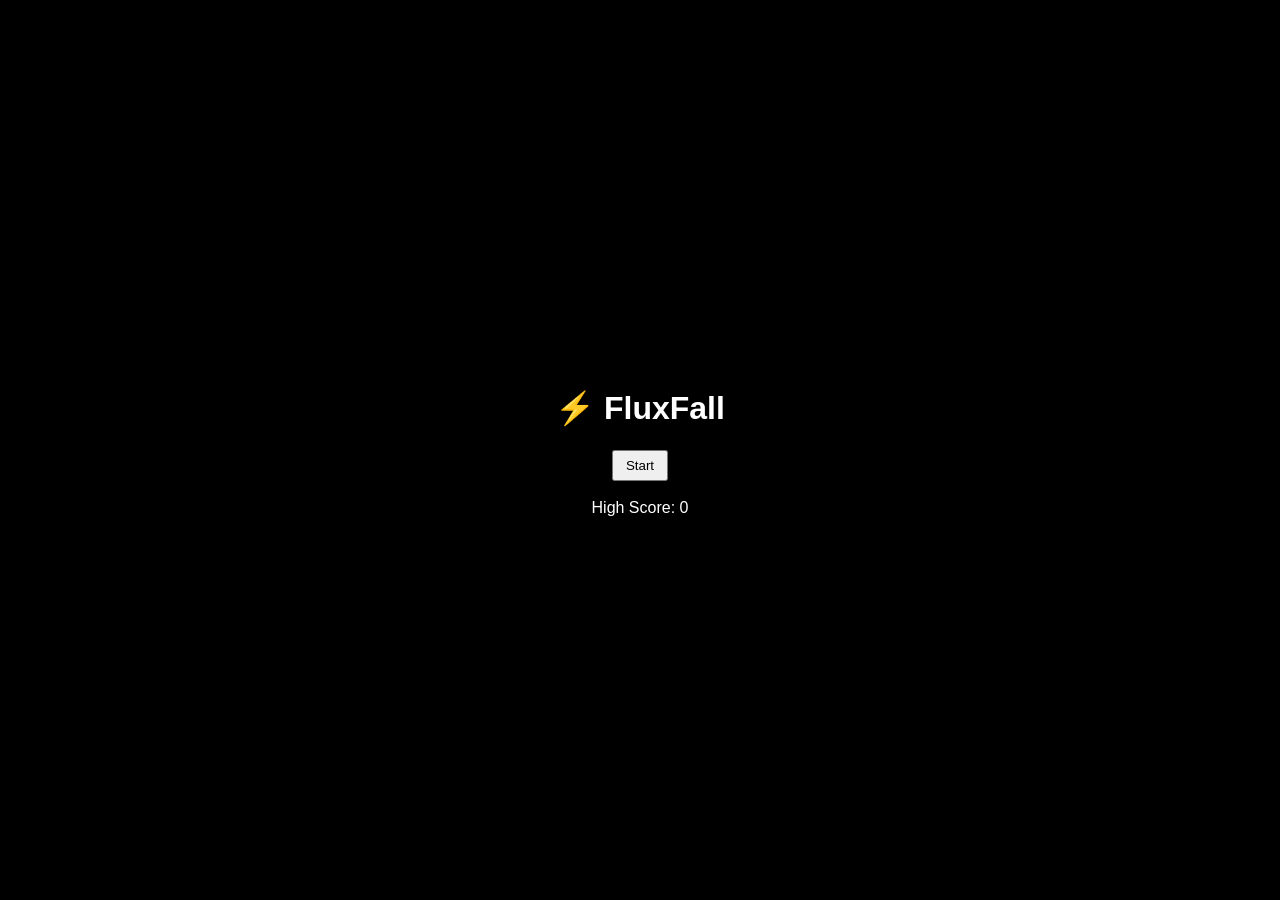
==== game.html @ 1ce05e80 "initial commit of FluxFall Ultimate game" ====
<!DOCTYPE html>
<html>
<head>
<title>FluxFall Ultimate</title>

<style>
body { margin:0; background:black; overflow:hidden; font-family:sans-serif; }

canvas {
    position:absolute;
    width:100vw;
    height:100vh;
    top:0;
    left:0;
}

#hud {
    position:absolute;
    top:10px;
    left:10px;
    color:white;
}

#topRight {
    position:absolute;
    top:10px;
    right:10px;
}

button {
    padding:6px 12px;
    margin:2px;
    cursor:pointer;
}

.screen {
    position:absolute;
    width:100vw;
    height:100vh;
    background:black;
    display:flex;
    justify-content:center;
    align-items:center;
    flex-direction:column;
    color:white;
    z-index:10;
}
</style>
</head>

<body>

<div id="startScreen" class="screen">
    <h1>⚡ FluxFall</h1>
    <button onclick="startGame()">Start</button>
    <p>High Score: <span id="highScore">0</span></p>
</div>

<div id="gameOverScreen" class="screen" style="display:none;">
    <h2>Game Over</h2>
    <p id="finalScore"></p>
    <button onclick="restartGame()">Restart</button>
</div>

<div id="hud">
Score: <span id="score">0</span><br>
Lives: <span id="lives">0</span>
</div>

<div id="topRight">
<button onclick="pauseGame()">⏸</button>
<button onclick="changeSkin()">🎨</button>
</div>

<canvas id="gameCanvas"></canvas>

<script>
const canvas = document.getElementById("gameCanvas");
const ctx = canvas.getContext("2d");

function resize(){ canvas.width=innerWidth; canvas.height=innerHeight; }
window.addEventListener("resize",resize);
resize();

// Sounds
const catchSound=new Audio("https://www.soundjay.com/button/beep-07.wav");

// State
let player, blocks=[], boss=null;
let score=0, lives=0, gameRunning=false, paused=false;
let keys={left:false,right:false};
let spawnTimer=0;
let skin=0;

// Leaderboard
let highScore = localStorage.getItem("fluxHigh") || 0;
document.getElementById("highScore").innerText = highScore;

// Controls
document.addEventListener("keydown",e=>{
if(e.key==="ArrowLeft") keys.left=true;
if(e.key==="ArrowRight") keys.right=true;

// Dash
if(e.key===" "){ player.vx*=2; }
});
document.addEventListener("keyup",e=>{
if(e.key==="ArrowLeft") keys.left=false;
if(e.key==="ArrowRight") keys.right=false;
});

// Start
function startGame(){
document.getElementById("startScreen").style.display="none";

player={x:canvas.width/2-60,y:canvas.height-60,w:120,h:18,vx:0};
blocks=[]; boss=null;
score=0; lives=20;
spawnTimer=0;

gameRunning=true;
loop();
}

// Restart
function restartGame(){
document.getElementById("gameOverScreen").style.display="none";
startGame();
}

// Pause
function pauseGame(){ paused=!paused; if(!paused) loop(); }

// Skin
function changeSkin(){ skin=(skin+1)%3; }

// Spawn
function spawnBlock(){
blocks.push({x:Math.random()*(canvas.width-40),y:0,size:40});
}

// Boss spawn
function spawnBoss(){
boss={x:canvas.width/2-50,y:0,size:100,hp:40};
}

// Update
function update(){
if(paused) return;

// Movement
let accel=1, maxSpeed=14, friction=0.9;
if(keys.left) player.vx-=accel;
if(keys.right) player.vx+=accel;

player.vx=Math.max(-maxSpeed,Math.min(maxSpeed,player.vx));
player.vx*=friction;
player.x+=player.vx;

if(player.x<0) player.x=0;
if(player.x+player.w>canvas.width) player.x=canvas.width-player.w;

// Spawn logic
spawnTimer--;
if(spawnTimer<=0){
spawnBlock();
let delay=Math.max(10,70-score*0.3);
spawnTimer=delay;
}

// Speed
let speed=Math.min(8,2+score*0.02);

// Blocks
blocks.forEach((b,i)=>{
b.y+=speed;

if(b.y+b.size>player.y && b.x>player.x && b.x<player.x+player.w){
score++;
catchSound.play();
blocks.splice(i,1);
}

if(b.y>canvas.height){
lives--;
blocks.splice(i,1);
}
});

// Boss trigger
if(score>100 && !boss) spawnBoss();

// Boss
if(boss){
boss.y+=1;

if(boss.y+boss.size>player.y && boss.x<player.x+player.w && boss.x+boss.size>player.x){
boss.hp--;
score+=2;
}

if(boss.hp<=0){
boss=null;
score+=50;
}
}

// Game over
if(lives<=0){
gameRunning=false;

// Save high score
if(score>highScore){
localStorage.setItem("fluxHigh",score);
}

document.getElementById("finalScore").innerText="Score: "+score;
document.getElementById("gameOverScreen").style.display="flex";
}

document.getElementById("score").innerText=score;
document.getElementById("lives").innerText=lives;
}

// Draw
function draw(){
ctx.fillStyle="black";
ctx.fillRect(0,0,canvas.width,canvas.height);

// Skins
let colors=["cyan","lime","orange"];
let pColor=colors[skin];

// Player
ctx.fillStyle=pColor;
ctx.fillRect(player.x,player.y,player.w,player.h);

// Blocks
ctx.fillStyle="white";
blocks.forEach(b=>{
ctx.beginPath();
ctx.arc(b.x+b.size/2,b.y+b.size/2,b.size/2,0,Math.PI*2);
ctx.fill();
});

// Boss
if(boss){
ctx.fillStyle="red";
ctx.fillRect(boss.x,boss.y,boss.size,boss.size);

// HP bar
ctx.fillStyle="lime";
ctx.fillRect(20,20,boss.hp*4,10);
}
}

// Loop
function loop(){
if(!gameRunning || paused) return;
update();
draw();
requestAnimationFrame(loop);
}
</script>

</body>
</html>
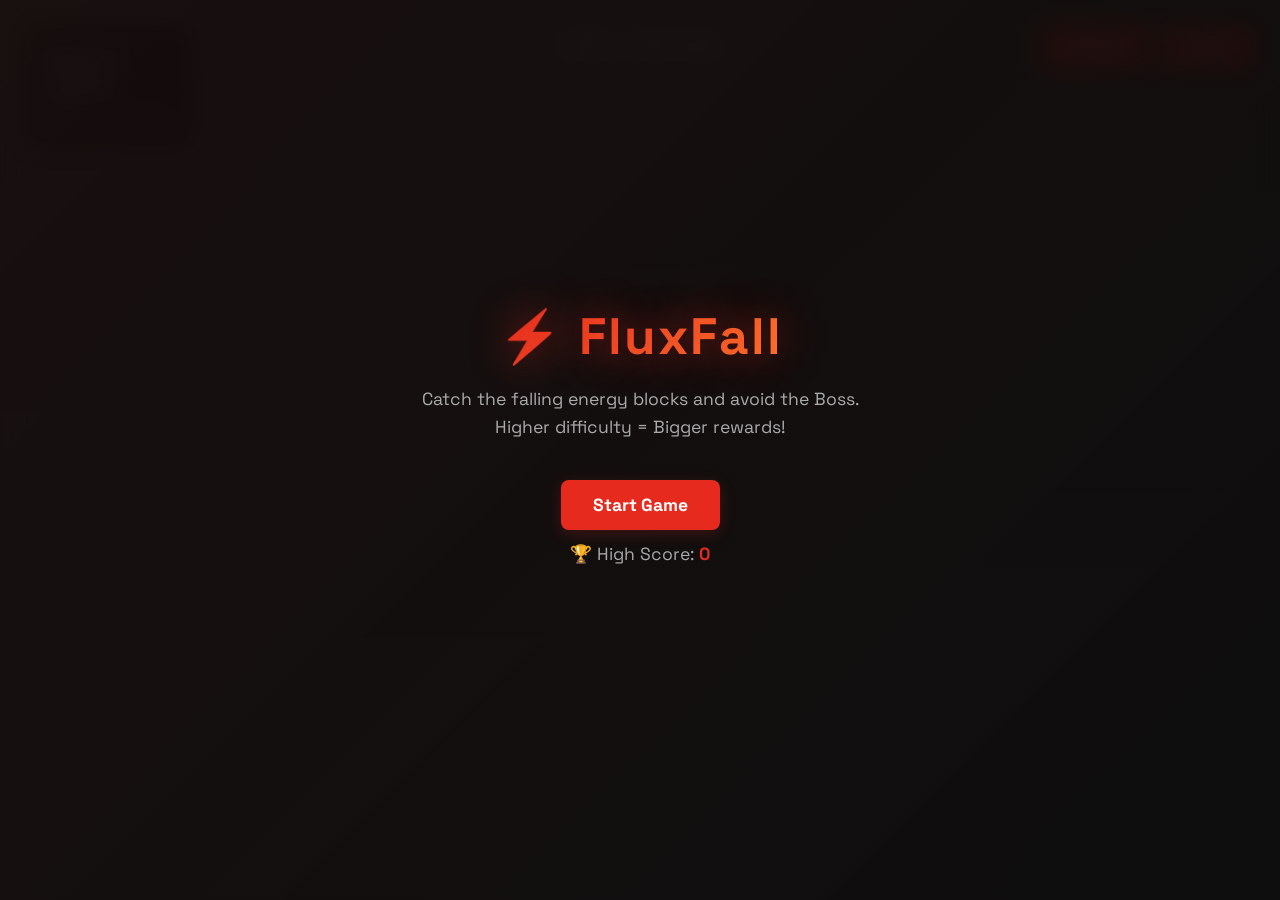
==== commit a5217533: "Create TEDx CUSAT interactive site with cleaner layout and smoother UX. Integrates the animated jour" ====
--- a/game.html
+++ b/game.html
@@ -1,267 +1,519 @@
 <!DOCTYPE html>
-<html>
+<html lang="en">
 <head>
-<title>FluxFall Ultimate</title>
-
+<meta charset="UTF-8" />
+<meta name="viewport" content="width=device-width, initial-scale=1.0" />
+<title>TEDx CUSAT - FluxFall Game</title>
+<link href="https://fonts.googleapis.com/css2?family=Space+Grotesk:wght@400;700&display=swap" rel="stylesheet">
 <style>
-body { margin:0; background:black; overflow:hidden; font-family:sans-serif; }
+* {
+    margin: 0;
+    padding: 0;
+    box-sizing: border-box;
+}
+
+body { 
+    font-family: 'Space Grotesk', sans-serif; 
+    background: transparent;
+    overflow: hidden;
+    color: white;
+    isolation: isolate;
+}
+
+.site-bg-video {
+    position: fixed;
+    inset: 0;
+    width: 100%;
+    height: 100%;
+    object-fit: cover;
+    filter: saturate(0.85) brightness(0.45);
+    z-index: -2;
+    pointer-events: none;
+}
+
+.site-bg-overlay {
+    position: fixed;
+    inset: 0;
+    z-index: -1;
+    pointer-events: none;
+    background: linear-gradient(180deg, rgba(9, 9, 9, 0.75), rgba(4, 4, 4, 0.7));
+}
 
 canvas {
-    position:absolute;
-    width:100vw;
-    height:100vh;
-    top:0;
-    left:0;
+    position: absolute;
+    width: 100vw;
+    height: 100vh;
+    top: 0;
+    left: 0;
+    z-index: 1;
+    display: block;
 }
 
 #hud {
-    position:absolute;
-    top:10px;
-    left:10px;
-    color:white;
+    position: absolute;
+    top: 25px;
+    left: 25px;
+    color: white;
+    z-index: 5;
+    font-size: 1.1rem;
+    font-weight: 700;
+    letter-spacing: 0.5px;
+    background: rgba(10, 10, 10, 0.6);
+    padding: 16px 20px;
+    border-radius: 12px;
+    border: 1px solid rgba(230, 43, 30, 0.2);
+    backdrop-filter: blur(8px);
+}
+
+#hud div {
+    margin: 6px 0;
 }
 
 #topRight {
-    position:absolute;
-    top:10px;
-    right:10px;
-}
-
-button {
-    padding:6px 12px;
-    margin:2px;
-    cursor:pointer;
+    position: absolute;
+    top: 25px;
+    right: 25px;
+    z-index: 5;
+    display: flex;
+    gap: 10px;
+}
+
+button, .nav-link {
+    background: #e62b1e;
+    color: white;
+    border: none;
+    padding: 12px 20px;
+    font-size: 1rem;
+    font-weight: 700;
+    font-family: 'Space Grotesk', sans-serif;
+    border-radius: 8px;
+    cursor: pointer;
+    transition: all 0.3s cubic-bezier(0.19, 1, 0.22, 1);
+    box-shadow: 0 4px 15px rgba(230, 43, 30, 0.2);
+    text-decoration: none;
+    display: inline-block;
+}
+
+button:hover, .nav-link:hover {
+    background: #ff3a2b;
+    transform: translateY(-3px);
+    box-shadow: 0 10px 25px rgba(230, 43, 30, 0.4);
+}
+
+button:active {
+    transform: translateY(-1px);
+}
+
+.nav-link {
+    padding: 10px 16px;
+    font-size: 0.95rem;
 }
 
 .screen {
-    position:absolute;
-    width:100vw;
-    height:100vh;
-    background:black;
-    display:flex;
-    justify-content:center;
-    align-items:center;
-    flex-direction:column;
-    color:white;
-    z-index:10;
+    position: absolute;
+    width: 100vw;
+    height: 100vh;
+    background: linear-gradient(135deg, rgba(20, 10, 10, 0.9), rgba(10, 10, 10, 0.95));
+    backdrop-filter: blur(12px);
+    display: flex;
+    justify-content: center;
+    align-items: center;
+    flex-direction: column;
+    text-align: center;
+    z-index: 10;
+}
+
+.screen h1 {
+    font-size: 3.2rem;
+    background: linear-gradient(135deg, #e62b1e, #ff7a2f);
+    -webkit-background-clip: text;
+    -webkit-text-fill-color: transparent;
+    background-clip: text;
+    margin-bottom: 16px;
+    text-shadow: 0 0 40px rgba(230, 43, 30, 0.6);
+    letter-spacing: 2px;
+}
+
+.screen h2 {
+    font-size: 2.6rem;
+    margin-bottom: 20px;
+}
+
+.screen p {
+    font-size: 1.1rem;
+    color: #aaaaaa;
+    margin-bottom: 28px;
+    line-height: 1.6;
+}
+
+.screen span {
+    color: #e62b1e;
+    font-weight: 700;
+}
+
+.screen button {
+    margin: 10px;
+    padding: 14px 32px;
+    font-size: 1.1rem;
+}
+
+#nav-back {
+    position: absolute;
+    top: 25px;
+    left: 50%;
+    transform: translateX(-50%);
+    z-index: 5;
+    background: transparent;
+    border: 1px solid rgba(255, 255, 255, 0.2);
+    color: #fff;
+    padding: 10px 20px;
+    border-radius: 8px;
+    text-decoration: none;
+    font-weight: 500;
+    font-size: 0.95rem;
+    transition: all 0.3s ease;
+    box-shadow: none;
+}
+
+#nav-back:hover {
+    background: rgba(255, 255, 255, 0.05);
+    border-color: rgba(255, 255, 255, 0.4);
+}
+
+.footer-text {
+    position: absolute;
+    bottom: 20px;
+    left: 50%;
+    transform: translateX(-50%);
+    font-size: 0.85rem;
+    color: #666;
+    z-index: 5;
+}
+
+@media (max-width: 800px) {
+    #topRight {
+        gap: 6px;
+    }
+
+    button, .nav-link {
+        padding: 10px 14px;
+        font-size: 0.9rem;
+    }
+
+    .screen h1 {
+        font-size: 2.4rem;
+    }
+
+    .screen h2 {
+        font-size: 2rem;
+    }
+
+    #hud {
+        top: 15px;
+        left: 15px;
+        font-size: 0.95rem;
+        padding: 12px 16px;
+    }
 }
 </style>
 </head>
 
 <body>
+<video class="site-bg-video" autoplay muted loop playsinline>
+    <source src="media/hero-video.mp4" type="video/mp4" />
+</video>
+<div class="site-bg-overlay" aria-hidden="true"></div>
+
+<a href="index.html" id="nav-back">← Back to TEDx CUSAT</a>
 
 <div id="startScreen" class="screen">
     <h1>⚡ FluxFall</h1>
-    <button onclick="startGame()">Start</button>
-    <p>High Score: <span id="highScore">0</span></p>
+    <p>Catch the falling energy blocks and avoid the Boss.<br>Higher difficulty = Bigger rewards!</p>
+    <button onclick="startGame()">Start Game</button>
+    <p>🏆 High Score: <span id="highScore">0</span></p>
 </div>
 
-<div id="gameOverScreen" class="screen" style="display:none;">
+<div id="gameOverScreen" class="screen" style="display: none;">
     <h2>Game Over</h2>
-    <p id="finalScore"></p>
-    <button onclick="restartGame()">Restart</button>
+    <p id="finalScore" style="font-size: 2rem; margin-bottom: 20px;"></p>
+    <p id="gameMessage"></p>
+    <button onclick="restartGame()">Play Again</button>
+    <button onclick="window.location.href='index.html'" style="background: transparent; border: 1px solid rgba(255,255,255,0.2); color: white;">Back Home</button>
 </div>
 
 <div id="hud">
-Score: <span id="score">0</span><br>
-Lives: <span id="lives">0</span>
+    <div>Score: <span id="score">0</span></div>
+    <div>Lives: <span id="lives">0</span></div>
+    <div style="font-size: 0.9rem; color: #aaa; margin-top: 8px;">Use ← → to move</div>
 </div>
 
 <div id="topRight">
-<button onclick="pauseGame()">⏸</button>
-<button onclick="changeSkin()">🎨</button>
+    <button onclick="pauseGame()" title="Pause Game">⏸ Pause</button>
+    <button onclick="changeSkin()" title="Change Skin">🎨 Skin</button>
 </div>
 
 <canvas id="gameCanvas"></canvas>
+
+<div class="footer-text">TEDx CUSAT 2026 | Ideas Worth Spreading</div>
 
 <script>
 const canvas = document.getElementById("gameCanvas");
 const ctx = canvas.getContext("2d");
 
-function resize(){ canvas.width=innerWidth; canvas.height=innerHeight; }
-window.addEventListener("resize",resize);
+function resize(){ 
+    canvas.width = innerWidth; 
+    canvas.height = innerHeight; 
+}
+window.addEventListener("resize", resize);
 resize();
 
-// Sounds
-const catchSound=new Audio("https://www.soundjay.com/button/beep-07.wav");
-
 // State
-let player, blocks=[], boss=null;
-let score=0, lives=0, gameRunning=false, paused=false;
-let keys={left:false,right:false};
-let spawnTimer=0;
-let skin=0;
+let player, blocks = [], boss = null;
+let score = 0, lives = 0, gameRunning = false, paused = false;
+let keys = { left: false, right: false };
+let spawnTimer = 0;
+let skin = 0;
+let pausedFrame = null;
 
 // Leaderboard
 let highScore = localStorage.getItem("fluxHigh") || 0;
 document.getElementById("highScore").innerText = highScore;
 
+// Catch sound using Web Audio API
+function playCatchSound() {
+    try {
+        const audioContext = new (window.AudioContext || window.webkitAudioContext)();
+        const oscillator = audioContext.createOscillator();
+        const gainNode = audioContext.createGain();
+        
+        oscillator.frequency.value = 800;
+        oscillator.connect(gainNode);
+        gainNode.connect(audioContext.destination);
+        
+        gainNode.gain.setValueAtTime(1, audioContext.currentTime);
+        gainNode.gain.exponentialRampToValueAtTime(0.01, audioContext.currentTime + 0.1);
+        
+        oscillator.start(audioContext.currentTime);
+        oscillator.stop(audioContext.currentTime + 0.1);
+    } catch(e) {}
+}
+
 // Controls
-document.addEventListener("keydown",e=>{
-if(e.key==="ArrowLeft") keys.left=true;
-if(e.key==="ArrowRight") keys.right=true;
-
-// Dash
-if(e.key===" "){ player.vx*=2; }
+document.addEventListener("keydown", e => {
+    if(e.key === "ArrowLeft") keys.left = true;
+    if(e.key === "ArrowRight") keys.right = true;
+    if(e.key === " ") { 
+        pauseGame();
+        e.preventDefault();
+    }
 });
-document.addEventListener("keyup",e=>{
-if(e.key==="ArrowLeft") keys.left=false;
-if(e.key==="ArrowRight") keys.right=false;
+
+document.addEventListener("keyup", e => {
+    if(e.key === "ArrowLeft") keys.left = false;
+    if(e.key === "ArrowRight") keys.right = false;
 });
+
+// Mouse/Touch Control
+document.addEventListener("mousemove", e => {
+    if(!gameRunning || paused) return;
+    player.x = e.clientX - player.w / 2;
+    if(player.x < 0) player.x = 0;
+    if(player.x + player.w > canvas.width) player.x = canvas.width - player.w;
+});
+
+document.addEventListener("touchmove", e => {
+    if(!gameRunning || paused) return;
+    player.x = e.touches[0].clientX - player.w / 2;
+    if(player.x < 0) player.x = 0;
+    if(player.x + player.w > canvas.width) player.x = canvas.width - player.w;
+    e.preventDefault();
+}, { passive: false });
 
 // Start
 function startGame(){
-document.getElementById("startScreen").style.display="none";
-
-player={x:canvas.width/2-60,y:canvas.height-60,w:120,h:18,vx:0};
-blocks=[]; boss=null;
-score=0; lives=20;
-spawnTimer=0;
-
-gameRunning=true;
-loop();
+    document.getElementById("startScreen").style.display = "none";
+    
+    player = { x: canvas.width/2 - 60, y: canvas.height - 60, w: 120, h: 18, vx: 0 };
+    blocks = []; 
+    boss = null;
+    score = 0; 
+    lives = 20;
+    spawnTimer = 0;
+    
+    gameRunning = true;
+    loop();
 }
 
 // Restart
 function restartGame(){
-document.getElementById("gameOverScreen").style.display="none";
-startGame();
+    document.getElementById("gameOverScreen").style.display = "none";
+    startGame();
 }
 
 // Pause
-function pauseGame(){ paused=!paused; if(!paused) loop(); }
+function pauseGame(){ 
+    if(!gameRunning) return;
+    paused = !paused; 
+    if(!paused) loop(); 
+}
 
 // Skin
-function changeSkin(){ skin=(skin+1)%3; }
-
-// Spawn
+function changeSkin(){ 
+    skin = (skin + 1) % 3; 
+}
+
+// Spawn Block
 function spawnBlock(){
-blocks.push({x:Math.random()*(canvas.width-40),y:0,size:40});
+    blocks.push({ x: Math.random() * (canvas.width - 40), y: 0, size: 40 });
 }
 
 // Boss spawn
 function spawnBoss(){
-boss={x:canvas.width/2-50,y:0,size:100,hp:40};
+    boss = { x: canvas.width/2 - 50, y: 0, size: 100, hp: 40 };
 }
 
 // Update
 function update(){
-if(paused) return;
-
-// Movement
-let accel=1, maxSpeed=14, friction=0.9;
-if(keys.left) player.vx-=accel;
-if(keys.right) player.vx+=accel;
-
-player.vx=Math.max(-maxSpeed,Math.min(maxSpeed,player.vx));
-player.vx*=friction;
-player.x+=player.vx;
-
-if(player.x<0) player.x=0;
-if(player.x+player.w>canvas.width) player.x=canvas.width-player.w;
-
-// Spawn logic
-spawnTimer--;
-if(spawnTimer<=0){
-spawnBlock();
-let delay=Math.max(10,70-score*0.3);
-spawnTimer=delay;
-}
-
-// Speed
-let speed=Math.min(8,2+score*0.02);
-
-// Blocks
-blocks.forEach((b,i)=>{
-b.y+=speed;
-
-if(b.y+b.size>player.y && b.x>player.x && b.x<player.x+player.w){
-score++;
-catchSound.play();
-blocks.splice(i,1);
-}
-
-if(b.y>canvas.height){
-lives--;
-blocks.splice(i,1);
-}
-});
-
-// Boss trigger
-if(score>100 && !boss) spawnBoss();
-
-// Boss
-if(boss){
-boss.y+=1;
-
-if(boss.y+boss.size>player.y && boss.x<player.x+player.w && boss.x+boss.size>player.x){
-boss.hp--;
-score+=2;
-}
-
-if(boss.hp<=0){
-boss=null;
-score+=50;
-}
-}
-
-// Game over
-if(lives<=0){
-gameRunning=false;
-
-// Save high score
-if(score>highScore){
-localStorage.setItem("fluxHigh",score);
-}
-
-document.getElementById("finalScore").innerText="Score: "+score;
-document.getElementById("gameOverScreen").style.display="flex";
-}
-
-document.getElementById("score").innerText=score;
-document.getElementById("lives").innerText=lives;
+    if(paused) return;
+
+    // Movement
+    let accel = 1.5, maxSpeed = 20, friction = 0.88;
+    if(keys.left) player.vx -= accel;
+    if(keys.right) player.vx += accel;
+
+    player.vx = Math.max(-maxSpeed, Math.min(maxSpeed, player.vx));
+    player.vx *= friction;
+    player.x += player.vx;
+
+    if(player.x < 0) player.x = 0;
+    if(player.x + player.w > canvas.width) player.x = canvas.width - player.w;
+
+    // Spawn logic
+    spawnTimer--;
+    if(spawnTimer <= 0){
+        spawnBlock();
+        let delay = Math.max(8, 40 - score * 0.4);
+        spawnTimer = delay;
+    }
+
+    // Speed increases with score
+    let speed = Math.min(15, 5 + score * 0.05);
+
+    // Blocks
+    blocks.forEach((b, i) => {
+        b.y += speed;
+
+        if(b.y + b.size > player.y && b.x > player.x && b.x < player.x + player.w){
+            score++;
+            playCatchSound();
+            blocks.splice(i, 1);
+        }
+
+        if(b.y > canvas.height){
+            lives--;
+            blocks.splice(i, 1);
+        }
+    });
+
+    // Boss trigger
+    if(score > 100 && !boss) spawnBoss();
+
+    // Boss
+    if(boss){
+        boss.y += 1;
+
+        if(boss.y + boss.size > player.y && boss.x < player.x + player.w && boss.x + boss.size > player.x){
+            boss.hp--;
+            score += 2;
+        }
+
+        if(boss.hp <= 0){
+            boss = null;
+            score += 50;
+        }
+    }
+
+    // Game over
+    if(lives <= 0){
+        gameRunning = false;
+
+        if(score > highScore){
+            localStorage.setItem("fluxHigh", score);
+            document.getElementById("highScore").innerText = score;
+        }
+
+        document.getElementById("finalScore").innerText = "Score: " + score;
+        
+        let message = "";
+        if(score > 200) message = "🎉 Incredible! You're a FluxFall Master!";
+        else if(score > 150) message = "🏆 Amazing! Great skills!";
+        else if(score > 100) message = "👏 Good job! Keep practicing!";
+        else if(score > 50) message = "💪 Nice try! Try again!";
+        else message = "🎮 You can do better!";
+        
+        document.getElementById("gameMessage").innerText = message;
+        document.getElementById("gameOverScreen").style.display = "flex";
+    }
+
+    document.getElementById("score").innerText = score;
+    document.getElementById("lives").innerText = lives;
 }
 
 // Draw
 function draw(){
-ctx.fillStyle="black";
-ctx.fillRect(0,0,canvas.width,canvas.height);
-
-// Skins
-let colors=["cyan","lime","orange"];
-let pColor=colors[skin];
-
-// Player
-ctx.fillStyle=pColor;
-ctx.fillRect(player.x,player.y,player.w,player.h);
-
-// Blocks
-ctx.fillStyle="white";
-blocks.forEach(b=>{
-ctx.beginPath();
-ctx.arc(b.x+b.size/2,b.y+b.size/2,b.size/2,0,Math.PI*2);
-ctx.fill();
-});
-
-// Boss
-if(boss){
-ctx.fillStyle="red";
-ctx.fillRect(boss.x,boss.y,boss.size,boss.size);
-
-// HP bar
-ctx.fillStyle="lime";
-ctx.fillRect(20,20,boss.hp*4,10);
-}
+    // Trail effect
+    ctx.fillStyle = "rgba(9, 9, 9, 0.25)";
+    ctx.fillRect(0, 0, canvas.width, canvas.height);
+
+    // Skins
+    let colors = ["#00f0ff", "#39ff14", "#ff7b00"];
+    let pColor = colors[skin];
+
+    // Player
+    ctx.shadowBlur = 15;
+    ctx.shadowColor = pColor;
+    ctx.fillStyle = pColor;
+    ctx.fillRect(player.x, player.y, player.w, player.h);
+    ctx.shadowBlur = 0;
+
+    // Blocks
+    ctx.fillStyle = "#ffffff";
+    ctx.shadowBlur = 10;
+    ctx.shadowColor = "rgba(255,255,255,0.5)";
+    blocks.forEach(b => {
+        ctx.beginPath();
+        ctx.arc(b.x + b.size/2, b.y + b.size/2, b.size/2, 0, Math.PI * 2);
+        ctx.fill();
+    });
+    ctx.shadowBlur = 0;
+
+    // Boss
+    if(boss){
+        ctx.shadowBlur = 30;
+        ctx.shadowColor = "#e62b1e";
+        ctx.fillStyle = "#e62b1e";
+        ctx.fillRect(boss.x, boss.y, boss.size, boss.size);
+
+        // HP bar
+        ctx.shadowBlur = 0;
+        ctx.fillStyle = "rgba(255, 255, 255, 0.2)";
+        ctx.fillRect(20, 20, 240, 12);
+        ctx.fillStyle = "#39ff14";
+        ctx.fillRect(20, 20, boss.hp * 6, 12);
+        ctx.strokeStyle = "#fff";
+        ctx.lineWidth = 1;
+        ctx.strokeRect(20, 20, 240, 12);
+    }
 }
 
 // Loop
 function loop(){
-if(!gameRunning || paused) return;
-update();
-draw();
-requestAnimationFrame(loop);
+    if(!gameRunning || paused) return;
+    update();
+    draw();
+    requestAnimationFrame(loop);
 }
 </script>
 
 </body>
-</html>+</html>
